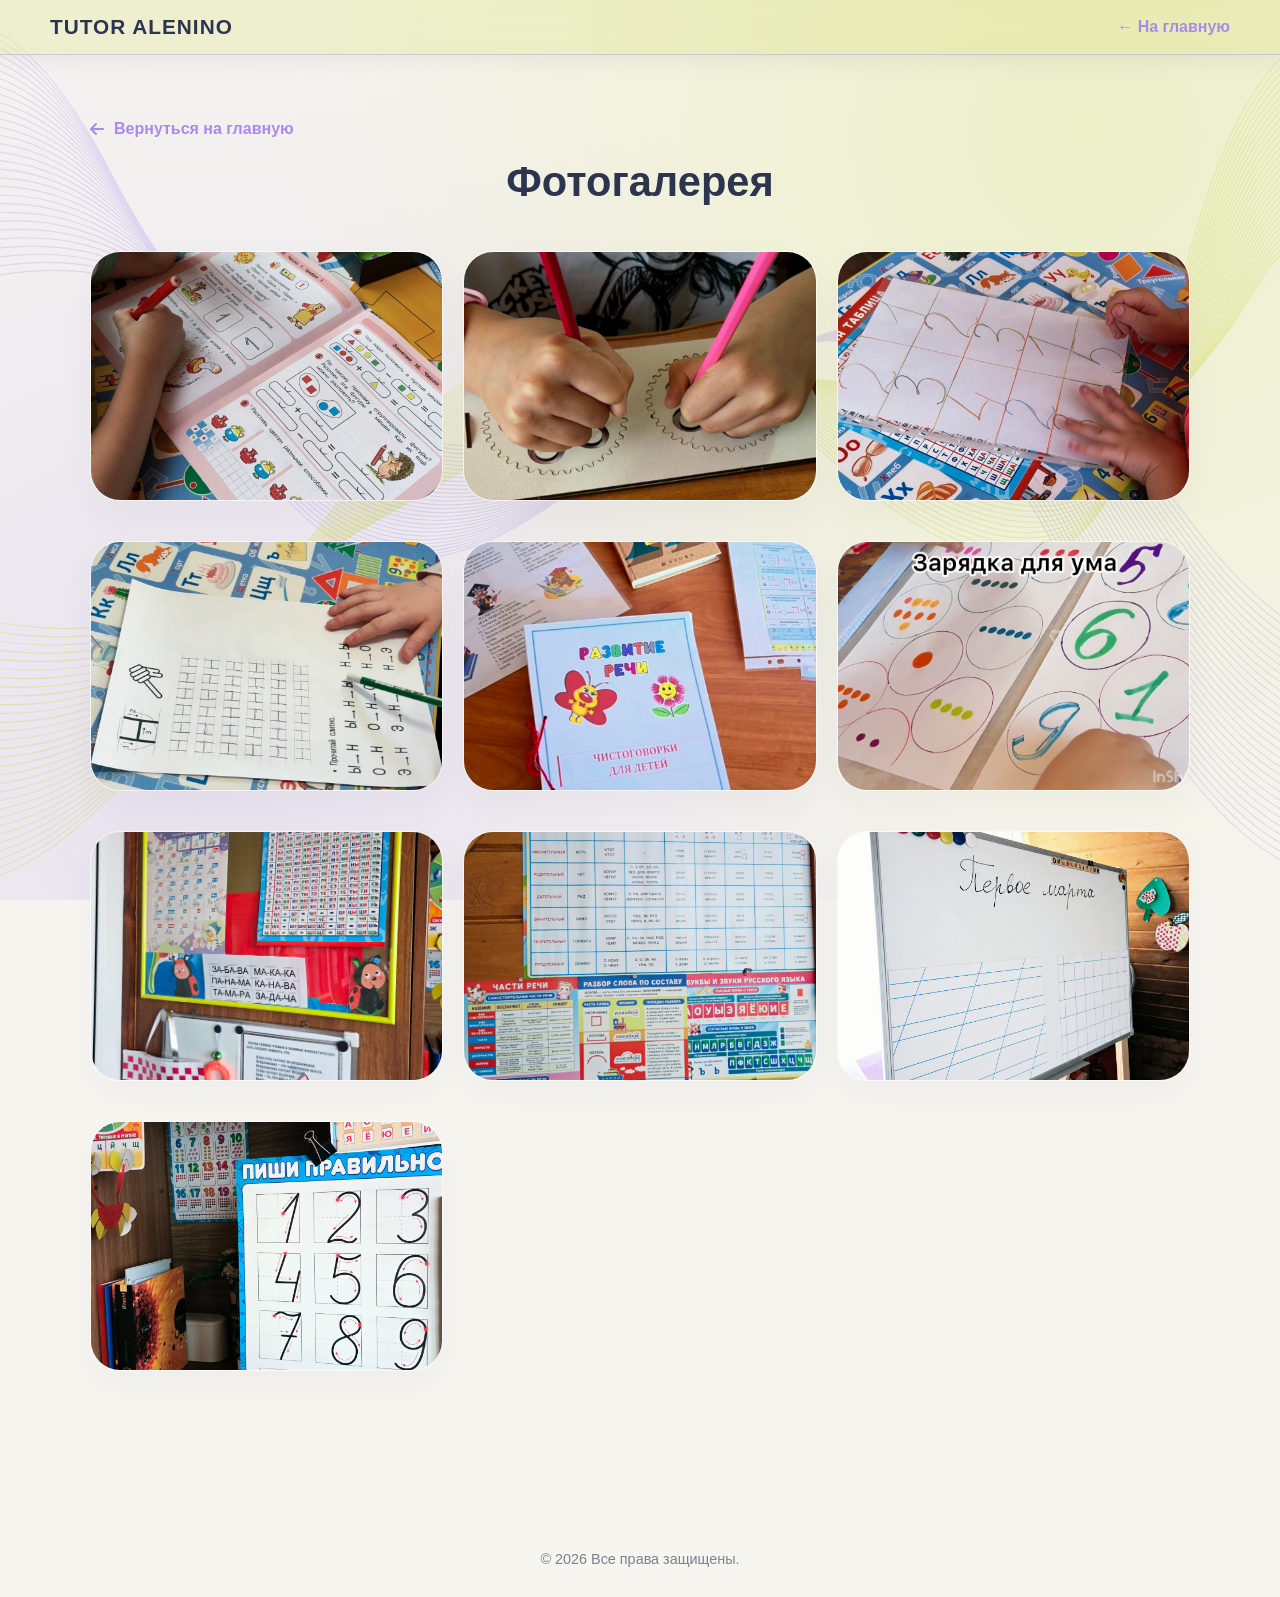
==== gallery.html @ 730d1942 "Add files via upload" ====
<!DOCTYPE html>
<html lang="ru">
<head>
    <meta charset="UTF-8">
    <meta name="viewport" content="width=device-width, initial-scale=1.0">
    <title>Фотогалерея | Малинина Марина Сергеевна</title>
    <link rel="stylesheet" href="style.css">
    <link rel="stylesheet" href="https://cdnjs.cloudflare.com/ajax/libs/font-awesome/6.0.0/css/all.min.css">
    <style>
        /* Стили сетки фотографий */
        .gallery-grid {
            display: grid;
            grid-template-columns: repeat(auto-fill, minmax(280px, 1fr));
            gap: 20px;
            margin-top: 30px;
            width: 100%;
        }

        .gallery-item {
            overflow: hidden;
            border-radius: 20px;
            height: 250px;
            position: relative;
            padding: 0 !important;
            cursor: pointer;
        }

        .gallery-item img {
            width: 100%;
            height: 100%;
            object-fit: cover;
            display: block;
            transition: transform 0.4s ease;
        }

        .gallery-item:hover img {
            transform: scale(1.08);
        }

        /* Выплывающая подпись при наведении */
        .gallery-caption {
            position: absolute;
            bottom: 0;
            left: 0;
            right: 0;
            background: linear-gradient(transparent, rgba(0, 0, 0, 0.75));
            color: #ffffff;
            padding: 20px 15px 10px 15px;
            font-size: 0.95rem;
            font-weight: 600;
            opacity: 0;
            transform: translateY(10px);
            transition: all 0.3s ease;
            pointer-events: none;
        }

        .gallery-item:hover .gallery-caption:not(:empty) {
            opacity: 1;
            transform: translateY(0);
        }

        .back-link {
            display: inline-flex;
            align-items: center;
            gap: 10px;
            color: var(--accent-blue);
            text-decoration: none;
            font-weight: 700;
            margin-bottom: 20px;
            transition: 0.3s;
        }

        .back-link:hover {
            color: var(--accent-lime);
        }

        /* Стили для полноэкранного модального окна (Lightbox) */
        .lightbox {
            display: none;
            position: fixed;
            z-index: 2000;
            top: 0;
            left: 0;
            width: 100%;
            height: 100%;
            background-color: rgba(0, 0, 0, 0.9);
            backdrop-filter: blur(8px);
            flex-direction: column;
            justify-content: center;
            align-items: center;
            user-select: none;
        }

        .lightbox-img-wrapper {
            position: relative;
            display: flex;
            justify-content: center;
            align-items: center;
            max-width: 90%;
            max-height: 80vh;
        }

        .lightbox-img {
            max-width: 100%;
            max-height: 80vh;
            border-radius: 12px;
            box-shadow: 0 10px 30px rgba(0,0,0,0.5);
            object-fit: contain;
            transition: opacity 0.2s ease;
        }

        /* Кнопка закрытия */
        .lightbox-close {
            position: absolute;
            top: 20px;
            right: 30px;
            color: #fff;
            font-size: 36px;
            font-weight: bold;
            cursor: pointer;
            transition: 0.3s;
            z-index: 2010;
        }

        .lightbox-close:hover {
            color: var(--accent-lime);
        }

        /* Стрелки листания */
        .lightbox-btn {
            position: absolute;
            top: 50%;
            transform: translateY(-50%);
            background: rgba(255, 255, 255, 0.15);
            color: #ffffff;
            border: 1px solid rgba(255, 255, 255, 0.3);
            width: 50px;
            height: 50px;
            border-radius: 50%;
            display: flex;
            justify-content: center;
            align-items: center;
            font-size: 20px;
            cursor: pointer;
            transition: all 0.3s ease;
            backdrop-filter: blur(5px);
            z-index: 2010;
        }

        .lightbox-btn:hover {
            background: var(--accent-blue);
            border-color: var(--accent-blue);
            color: #fff;
            transform: translateY(-50%) scale(1.1);
        }

        .lightbox-prev {
            left: 20px;
        }

        .lightbox-next {
            right: 20px;
        }

        /* Подпись под фото */
        .lightbox-caption-text {
            color: #ffffff;
            margin-top: 15px;
            font-size: 1.1rem;
            font-weight: 500;
            text-align: center;
            max-width: 80%;
            min-height: 1.5em;
        }

        @media (max-width: 768px) {
            .lightbox-btn {
                width: 40px;
                height: 40px;
                font-size: 16px;
            }
            .lightbox-prev { left: 10px; }
            .lightbox-next { right: 10px; }
        }
    </style>
</head>
<body>

    <nav class="navbar">
        <div class="logo">TUTOR ALENINO</div>
        <ul class="nav-links" style="display: flex;">
            <li><a href="index.html">← На главную</a></li>
        </ul>
    </nav>

    <section class="section" style="padding-top: 120px; padding-bottom: 80px;">
        <div class="container">
            
            <a href="index.html" class="back-link">
                <i class="fas fa-arrow-left"></i> Вернуться на главную
            </a>

            <h1 class="section-title">Фотогалерея</h1>

            <div class="gallery-grid">
                <div class="glass gallery-item">
                    <img src="i1.jpeg" alt="">
                    <div class="gallery-caption"></div>
                </div>
                <div class="glass gallery-item">
                    <img src="i2.jpeg" alt="Нейроигры">
                    <div class="gallery-caption">Нейроигры</div>
                </div>
                <div class="glass gallery-item">
                    <img src="i3.jpeg" alt="Рабочие материалы">
                    <div class="gallery-caption">Рабочие материалы</div>
                </div>
                <div class="glass gallery-item">
                    <img src="i4.jpg" alt="Уроки чистописания">
                    <div class="gallery-caption">Уроки чистописания</div>
                </div>
                <div class="glass gallery-item">
                    <img src="i5.jpg" alt="">
                    <div class="gallery-caption"></div>
                </div>  
                <div class="glass gallery-item">
                    <img src="i6.jpg" alt="">
                    <div class="gallery-caption"></div>
                </div>
                <div class="glass gallery-item">
                    <img src="i7.jpg" alt="">
                    <div class="gallery-caption"></div>
                </div>  
                <div class="glass gallery-item">
                    <img src="i8.jpg" alt="">
                    <div class="gallery-caption"></div>
                </div>  
                <div class="glass gallery-item">
                    <img src="i9.png" alt="">
                    <div class="gallery-caption"></div>
                </div>  
                <div class="glass gallery-item">
                    <img src="i10.jpg" alt="">
                    <div class="gallery-caption"></div>
                </div>  

            </div>

        </div>
    </section>

    <!-- Модальное окно для просмотра -->
    <div id="lightbox" class="lightbox">
        <span class="lightbox-close" id="lightboxClose">&times;</span>
        
        <button class="lightbox-btn lightbox-prev" id="lightboxPrev" aria-label="Предыдущая">
            <i class="fas fa-chevron-left"></i>
        </button>
        
        <div class="lightbox-img-wrapper">
            <img class="lightbox-img" id="lightboxImg" src="" alt="Просмотр">
        </div>

        <button class="lightbox-btn lightbox-next" id="lightboxNext" aria-label="Следующая">
            <i class="fas fa-chevron-right"></i>
        </button>

        <div class="lightbox-caption-text" id="lightboxCaption"></div>
    </div>

    <footer class="site-footer">
        <div class="container">
            <p>&copy; 2026 Все права защищены.</p>
        </div>
    </footer>

    <!-- Скрипт галереи и переключения фото -->
    <script>
        const lightbox = document.getElementById('lightbox');
        const lightboxImg = document.getElementById('lightboxImg');
        const lightboxCaption = document.getElementById('lightboxCaption');
        const lightboxClose = document.getElementById('lightboxClose');
        const lightboxPrev = document.getElementById('lightboxPrev');
        const lightboxNext = document.getElementById('lightboxNext');
        const galleryItems = Array.from(document.querySelectorAll('.gallery-item'));

        let currentIndex = 0;

        // Функция обновления фото в модальном окне
        function updateLightbox(index) {
            if (index < 0) index = galleryItems.length - 1;
            if (index >= galleryItems.length) index = 0;
            
            currentIndex = index;

            const currentImg = galleryItems[currentIndex].querySelector('img');
            const altText = currentImg.getAttribute('alt') || '';

            lightboxImg.style.opacity = '0.3';
            setTimeout(() => {
                lightboxImg.src = currentImg.src;
                lightboxCaption.textContent = altText;
                lightboxImg.style.opacity = '1';
            }, 100);
        }

        // Открытие по клику на карточку
        galleryItems.forEach((item, index) => {
            item.addEventListener('click', () => {
                lightbox.style.display = 'flex';
                updateLightbox(index);
            });
        });

        // Кнопки Назад / Вперед
        lightboxPrev.addEventListener('click', (e) => {
            e.stopPropagation();
            updateLightbox(currentIndex - 1);
        });

        lightboxNext.addEventListener('click', (e) => {
            e.stopPropagation();
            updateLightbox(currentIndex + 1);
        });

        // Закрытие по крестику
        lightboxClose.addEventListener('click', () => {
            lightbox.style.display = 'none';
        });

        // Закрытие по клику на фон
        lightbox.addEventListener('click', (e) => {
            if (
                e.target === lightbox || 
                e.target.classList.contains('lightbox-img-wrapper')
            ) {
                lightbox.style.display = 'none';
            }
        });

        // Управление с клавиатуры (стрелки + Esc)
        document.addEventListener('keydown', (e) => {
            if (lightbox.style.display === 'flex') {
                if (e.key === 'ArrowLeft') updateLightbox(currentIndex - 1);
                if (e.key === 'ArrowRight') updateLightbox(currentIndex + 1);
                if (e.key === 'Escape') lightbox.style.display = 'none';
            }
        });

        // Поддержка свайпов для телефонов
        let touchStartX = 0;
        let touchEndX = 0;

        lightbox.addEventListener('touchstart', (e) => {
            touchStartX = e.changedTouches[0].screenX;
        }, { passive: true });

        lightbox.addEventListener('touchend', (e) => {
            touchEndX = e.changedTouches[0].screenX;
            handleSwipe();
        }, { passive: true });

        function handleSwipe() {
            const diff = touchStartX - touchEndX;
            if (Math.abs(diff) > 50) {
                if (diff > 0) {
                    updateLightbox(currentIndex + 1); // Свайп влево — следующее фото
                } else {
                    updateLightbox(currentIndex - 1); // Свайп вправо — предыдущее фото
                }
            }
        }
    </script>

</body>
</html>
---- style.css ----
:root {
    --bg-light: #f6f5f0;        /* Элегантный кремовый фон */
    --accent-blue: #A88AED;     /* Обновленный Фиолетовый */
    --accent-lime: #CBD83B;     /* Обновленный Лаймовый */
    --text-main: #2d344d;       /* Темно-синий текст */
    --text-dark: #1a1f33;       /* Насыщенный темный для читаемости в стекле */
    --transition: all 0.4s cubic-bezier(0.25, 0.8, 0.25, 1);
}

* {
    margin: 0;
    padding: 0;
    box-sizing: border-box;
    font-family: -apple-system, BlinkMacSystemFont, "Segoe UI", Roboto, Helvetica, Arial, sans-serif;
}

body {
    background-color: var(--bg-light);
    background-image: 
        url("data:image/svg+xml,%3Csvg xmlns='http://www.w3.org/2000/svg' viewBox='0 0 1440 900'%3E%3Cg fill='none' stroke='%23A88AED' opacity='0.25'%3E%3Cpath d='M-100,50 C300,-200 200,900 700,450 C1200,0 1100,1100 1600,850' stroke-width='1.2'/%3E%3Cpath d='M-100,60 C303,-190 203,890 703,448 C1203,3 1103,1090 1600,842' stroke-width='1.2'/%3E%3Cpath d='M-100,70 C306,-180 206,880 706,446 C1206,6 1106,1080 1600,834' stroke-width='1.2'/%3E%3Cpath d='M-100,80 C309,-170 209,870 709,444 C1209,9 1109,1070 1600,826' stroke-width='1.2'/%3E%3Cpath d='M-100,90 C312,-160 212,860 712,442 C1212,12 1112,1060 1600,818' stroke-width='1.2'/%3E%3Cpath d='M-100,100 C315,-150 215,850 715,440 C1215,15 1115,1050 1600,810' stroke-width='1.2'/%3E%3Cpath d='M-100,110 C318,-140 218,840 718,438 C1218,18 1118,1040 1600,802' stroke-width='1.2'/%3E%3Cpath d='M-100,120 C321,-130 221,830 721,436 C1221,21 1121,1030 1600,794' stroke-width='1.2'/%3E%3Cpath d='M-100,130 C324,-120 224,820 724,434 C1224,24 1124,1020 1600,786' stroke-width='1.2'/%3E%3Cpath d='M-100,140 C327,-110 227,810 727,432 C1227,27 1127,1010 1600,778' stroke-width='1.2'/%3E%3Cpath d='M-100,150 C330,-100 230,800 730,430 C1230,30 1130,1000 1600,770' stroke-width='1.2'/%3E%3Cpath d='M-100,160 C333,-90 233,790 733,428 C1233,33 1133,990 1600,762' stroke-width='1.2'/%3E%3Cpath d='M-100,170 C336,-80 236,780 736,426 C1236,36 1136,980 1600,754' stroke-width='1.2'/%3E%3Cpath d='M-100,180 C339,-70 239,770 739,424 C1239,39 1139,970 1600,746' stroke-width='1.2'/%3E%3Cpath d='M-100,190 C342,-60 242,760 742,422 C1242,42 1142,960 1600,738' stroke-width='1.2'/%3E%3Cpath d='M-100,200 C345,-50 245,750 745,420 C1245,45 1145,950 1600,730' stroke-width='1.2'/%3E%3Cpath d='M-100,210 C348,-40 248,740 748,418 C1248,48 1148,940 1600,722' stroke-width='1.2'/%3E%3Cpath d='M-100,220 C351,-30 251,730 751,416 C1251,51 1151,930 1600,714' stroke-width='1.2'/%3E%3Cpath d='M-100,230 C354,-20 254,720 754,414 C1254,54 1154,920 1600,706' stroke-width='1.2'/%3E%3Cpath d='M-100,240 C357,-10 257,710 757,412 C1257,57 1157,910 1600,698' stroke-width='1.2'/%3E%3Cpath d='M-100,250 C360,0 260,700 760,410 C1260,60 1160,900 1600,690' stroke-width='1.2'/%3E%3Cpath d='M-100,260 C363,10 263,690 763,408 C1263,63 1163,890 1600,682' stroke-width='1.2'/%3E%3Cpath d='M-100,270 C366,20 266,680 766,406 C1266,66 1166,880 1600,674' stroke-width='1.2'/%3E%3Cpath d='M-100,280 C369,30 269,670 769,404 C1269,69 1169,870 1600,666' stroke-width='1.2'/%3E%3Cpath d='M-100,290 C372,40 272,660 772,402 C1272,72 1172,860 1600,658' stroke-width='1.2'/%3E%3Cpath d='M-100,300 C375,50 275,650 775,400 C1275,75 1175,850 1600,650' stroke-width='1.2'/%3E%3Cpath d='M-100,310 C378,60 278,640 778,398 C1278,78 1178,840 1600,642' stroke-width='1.2'/%3E%3Cpath d='M-100,320 C381,70 278,630 781,396 C1281,81 1181,830 1600,634' stroke-width='1.2'/%3E%3Cpath d='M-100,330 C384,80 284,620 784,394 C1284,84 1184,820 1600,626' stroke-width='1.2'/%3E%3Cpath d='M-100,340 C387,90 287,610 787,392 C1287,87 1187,810 1600,618' stroke-width='1.2'/%3E%3C/g%3E%3Cg fill='none' stroke='%23CBD83B' opacity='0.3'%3E%3Cpath d='M-100,850 C300,1100 400,0 900,450 C1400,900 1100,-200 1600,50' stroke-width='1.2'/%3E%3Cpath d='M-100,840 C303,1090 403,10 903,448 C1403,886 1103,-190 1600,58' stroke-width='1.2'/%3E%3Cpath d='M-100,830 C306,1080 406,20 906,446 C1406,872 1106,-180 1600,66' stroke-width='1.2'/%3E%3Cpath d='M-100,820 C309,1070 409,30 909,444 C1409,858 1109,-170 1600,74' stroke-width='1.2'/%3E%3Cpath d='M-100,810 C312,1060 412,40 912,442 C1412,844 1112,-160 1600,82' stroke-width='1.2'/%3E%3Cpath d='M-100,800 C315,1050 415,50 915,440 C1415,830 1115,-150 1600,90' stroke-width='1.2'/%3E%3Cpath d='M-100,790 C318,1040 418,60 918,438 C1418,816 1118,-140 1600,98' stroke-width='1.2'/%3E%3Cpath d='M-100,780 C321,1030 421,70 921,436 C1421,802 1121,-130 1600,106' stroke-width='1.2'/%3E%3Cpath d='M-100,770 C324,1020 424,80 924,434 C1424,788 1124,-120 1600,114' stroke-width='1.2'/%3E%3Cpath d='M-100,760 C327,1010 427,90 927,432 C1427,774 1127,-110 1600,122' stroke-width='1.2'/%3E%3Cpath d='M-100,750 C330,1000 430,100 930,430 C1430,760 1130,-100 1600,130' stroke-width='1.2'/%3E%3Cpath d='M-100,740 C333,990 433,110 933,428 C1433,746 1133,-90 1600,138' stroke-width='1.2'/%3E%3Cpath d='M-100,730 C336,980 436,120 936,426 C1436,732 1136,-80 1600,146' stroke-width='1.2'/%3E%3Cpath d='M-100,720 C339,970 439,130 939,424 C1439,718 1139,-70 1600,154' stroke-width='1.2'/%3E%3Cpath d='M-100,710 C342,960 442,140 942,422 C1442,704 1142,-60 1600,162' stroke-width='1.2'/%3E%3Cpath d='M-100,700 C345,950 445,150 945,420 C1445,690 1145,-50 1600,170' stroke-width='1.2'/%3E%3Cpath d='M-100,690 C348,940 448,160 948,418 C1448,676 1148,-40 1600,178' stroke-width='1.2'/%3E%3Cpath d='M-100,680 C351,930 451,170 951,416 C1451,662 1151,-30 1600,186' stroke-width='1.2'/%3E%3Cpath d='M-100,670 C354,920 454,180 954,414 C1454,648 1154,-20 1600,194' stroke-width='1.2'/%3E%3Cpath d='M-100,660 C357,910 457,190 957,412 C1457,634 1157,-10 1600,202' stroke-width='1.2'/%3E%3Cpath d='M-100,650 C360,900 460,200 960,410 C1460,620 1160,0 1600,210' stroke-width='1.2'/%3E%3Cpath d='M-100,640 C363,890 463,210 963,408 C1463,606 1163,10 1600,218' stroke-width='1.2'/%3E%3Cpath d='M-100,630 C366,880 466,220 966,406 C1466,592 1166,20 1600,226' stroke-width='1.2'/%3E%3Cpath d='M-100,620 C369,870 469,230 969,404 C1469,578 1169,30 1600,234' stroke-width='1.2'/%3E%3Cpath d='M-100,610 C372,860 472,240 972,402 C1472,564 1172,40 1600,242' stroke-width='1.2'/%3E%3Cpath d='M-100,600 C375,850 475,250 975,400 C1475,550 1175,50 1600,250' stroke-width='1.2'/%3E%3Cpath d='M-100,590 C378,840 478,260 978,398 C1478,536 1178,60 1600,258' stroke-width='1.2'/%3E%3Cpath d='M-100,580 C381,830 481,270 981,396 C1481,522 1181,70 1600,266' stroke-width='1.2'/%3E%3Cpath d='M-100,570 C384,820 484,280 984,394 C1484,508 1184,80 1600,274' stroke-width='1.2'/%3E%3Cpath d='M-100,560 C387,810 487,290 987,392 C1487,494 1187,90 1600,282' stroke-width='1.2'/%3E%3C/g%3E%3C/svg%3E"),
        radial-gradient(circle at 85% 15%, rgba(203, 216, 59, 0.22) 0%, transparent 60%),
        radial-gradient(circle at 15% 85%, rgba(168, 138, 237, 0.18) 0%, transparent 60%);
    background-attachment: fixed;
    background-size: cover;
    background-position: center;
    margin: 0;
}

/* 2. НАВИГАЦИЯ */
.navbar {
    position: fixed;
    top: 0;
    width: 100%;
    display: flex;
    justify-content: space-between;
    align-items: center;
    padding: 15px 50px;
    z-index: 1000;
    background: rgba(203, 216, 59, 0.18) !important; 
    backdrop-filter: blur(20px);
    -webkit-backdrop-filter: blur(20px);
    border-bottom: 1px solid rgba(168, 138, 237, 0.4) !important;
    box-shadow: 0 4px 25px rgba(45, 52, 77, 0.08);
}

.logo {
    font-size: 1.3rem;
    font-weight: 700;
    letter-spacing: 1px;
    color: var(--text-main);
}

.nav-links {
    display: flex;
    list-style: none;
}

.nav-links li a {
    color: var(--accent-blue) !important; 
    text-decoration: none;
    margin-left: 30px;
    font-weight: 700;
    transition: color 0.3s ease;
}

.nav-links li a:hover {
    color: var(--accent-lime) !important;
    text-shadow: 0 1px 3px rgba(45, 52, 77, 0.2); 
}

.menu-toggle {
    display: none;
    cursor: pointer;
    font-size: 1.5rem;
    padding: 5px;
    color: var(--text-main);
}

/* 3. ГЛАВНЫЙ ЭКРАН (HERO) */
.hero {
    min-height: 85vh;
    display: flex !important;
    align-items: center !important;
    justify-content: center !important;
    padding-top: 100px;
    background: transparent;
    padding-left: 20px;
    padding-right: 20px;
}

.hero-layout {
    display: flex !important;
    justify-content: center !important;
    width: 100% !important;
}

.hero-content {
    text-align: center !important;
    max-width: 850px !important;
    width: 100% !important;
}

.hero-content .glass {
    display: flex !important;
    flex-direction: column !important;
    gap: 20px !important;
    align-items: center !important;
    height: auto !important; 
    padding-bottom: 45px !important; 
}

h1 {
    font-size: clamp(2rem, 5vw, 3.5rem);
    margin-bottom: 20px;
    font-weight: 700;
    color: var(--text-main);
    text-align: center !important;
}

.accent {
    color: var(--accent-blue) !important;
    opacity: 1 !important;
}

/* 4. ОБЩИЕ СТИЛИ БЛОКОВ */
.container {
    max-width: 1140px !important;
    margin: 0 auto !important;
    padding: 0 20px !important;
    width: 100% !important;
    box-sizing: border-box !important;
}

.section {
    padding: 80px 0;
    width: 100%;
}

.section-title {
    text-align: center;
    font-size: 2.6rem;
    margin-bottom: 45px;
    font-weight: 700;
    color: var(--text-main);
}

.services-grid, .approach-grid {
    display: grid !important;
    grid-template-columns: repeat(auto-fit, minmax(320px, 1fr)) !important;
    gap: 30px !important;
    width: 100% !important;
    justify-content: center !important;
    align-items: stretch !important;
    box-sizing: border-box !important;
}

.services-full-width {
    margin-top: 30px !important;
    width: 100% !important;
    text-align: center !important;
}

/* ПРИНУДИТЕЛЬНОЕ ЦЕНТРИРОВАНИЕ КАРТОЧКИ ГАЛЕРЕИ В HTML И CSS */
.services-full-width.glass,
.services-full-width {
    display: flex !important;
    flex-direction: column !important;
    align-items: center !important;
    justify-content: center !important;
    text-align: center !important;
}

.services-full-width h2,
.services-full-width h3,
.services-full-width p {
    text-align: center !important;
    text-align-last: center !important;
    width: 100% !important;
}

.glass {
    background: rgba(255, 255, 255, 0.16) !important; 
    backdrop-filter: blur(25px) saturate(130%) !important; 
    -webkit-backdrop-filter: blur(25px) saturate(130%) !important;
    border-radius: 30px !important;
    padding: 35px 40px !important;
    border: 1px solid rgba(255, 255, 255, 0.5) !important;
    box-shadow: 
        inset 0 2px 2px rgba(255, 255, 255, 0.4),
        0 15px 35px rgba(45, 52, 77, 0.04) !important;
    color: var(--text-dark) !important; 
    transition: transform 0.3s ease, background 0.3s ease, box-shadow 0.3s ease !important;
    box-sizing: border-box !important;
    margin: 0 0 20px 0 !important; 
    width: 100% !important;
}

.glass:hover {
    transform: translateY(-5px) !important;
    background: rgba(255, 255, 255, 0.25) !important;
    border: 1px solid rgba(168, 138, 237, 0.45) !important;
    box-shadow: 
        inset 0 2px 4px rgba(255, 255, 255, 0.5),
        0 20px 45px rgba(168, 138, 237, 0.15) !important;
}

.glass h2, .glass h3 {
    color: var(--accent-blue) !important; 
    font-weight: 700;
    font-size: 1.55rem;
    margin-bottom: 20px;
    text-align: left;
}

.glass p {
    color: var(--text-dark) !important;
    font-weight: 500;
    font-size: 1.05rem;
    line-height: 1.5;
}

.glass ul {
    padding-left: 20px !important;
    margin: 0 !important;
    list-style-position: outside !important;
}

.glass li {
    color: var(--text-dark) !important;
    font-weight: 500;
    font-size: 1.02rem;
    line-height: 1.5;
    margin-bottom: 12px;
}

/* ЖЕСТКАЯ ФИКСАЦИЯ СТИЛЕЙ СПИСКОВ (Убирает переносы одиноких слов) */
.clean-list {
    list-style: none !important;
    padding-left: 0 !important;
    margin: 0 !important;
}

.clean-list li,
.approach-grid li,
.approach-grid .clean-list li {
    display: block !important;               /* Отключаем flex у li */
    text-align: left !important;            /* Выравнивание только по левому краю */
    text-align-last: left !important;       /* Запрет растягивания/центрирования последней строки */
    padding-left: 30px !important;          /* Место под галочку */
    position: relative !important;          /* Относительное позиционирование */
    margin-bottom: 14px !important;
    line-height: 1.4 !important;
}

/* Позиционирование галочки/иконки отдельно от текста */
.clean-list li .dot,
.approach-grid li .dot,
.clean-list li i,
.approach-grid li i {
    position: absolute !important;
    left: 0 !important;
    top: 0 !important;
    margin: 0 !important;
    display: inline-block !important;
}

.card-header i {
    color: var(--accent-blue) !important;
    margin-right: 8px;
}

/* 5. КНОПКИ И АКЦЕНТЫ */
.dot, 
.dot.blue, 
.approach-grid li span {
    color: var(--accent-blue) !important; 
    font-weight: bold;
    font-size: 1.2em;
    margin-right: 10px;
}

.btn-glass, .social-btn {
    display: inline-block;
    padding: 14px 32px;
    color: var(--text-main) !important;
    background: rgba(255, 255, 255, 0.3) !important;
    border: 1px solid rgba(168, 138, 237, 0.4) !important;
    text-decoration: none;
    border-radius: 50px;
    transition: var(--transition);
    font-weight: 600;
    backdrop-filter: blur(10px);
    -webkit-backdrop-filter: blur(10px);
    box-shadow: 0 4px 15px rgba(0, 0, 0, 0.02);
}

.btn-glass:hover, .social-btn:hover {
    background: var(--accent-blue) !important;
    color: #ffffff !important;
    border: 1px solid var(--accent-blue) !important;
    transform: translateY(-3px);
    box-shadow: 0 8px 25px rgba(168, 138, 237, 0.3);
}

/* 7. КАРУСЕЛЬ ДИПЛОМОВ */
.carousel-container {
    position: relative;
    overflow: hidden;
    height: 500px;
    border-radius: 28px;
}

.carousel-slide {
    display: flex;
    height: 100%;
}

.carousel-slide img {
    min-width: 100%;
    object-fit: contain;
    padding: 30px;
}

.carousel-btn {
    position: absolute;
    top: 50%;
    transform: translateY(-50%);
    z-index: 10;
    padding: 10px 20px !important;
}

#prevBtn { left: 20px; }
#nextBtn { right: 20px; }

/* 8. ОБЪЕДИНЕННЫЙ БЛОК КОНТАКТОВ */
.contact-box {
    margin: 0 auto 40px auto !important;
    max-width: 750px !important; 
    width: 100% !important;
    display: flex !important;
    flex-direction: column !important;
    align-items: center !important;
    text-align: center !important;
    box-sizing: border-box !important;
}

.work-time {
    opacity: 0.7;
    font-size: 0.9rem;
    margin-top: 40px;
    display: block;
    font-weight: 600;
    text-align: center !important;
}

.cta-text { 
    font-size: 1.6rem; 
    font-weight: 600; 
    margin-bottom: 10px; 
    color: var(--text-dark); 
    text-align: center !important;
}

.cta-subtext { 
    opacity: 0.8; 
    margin-bottom: 30px; 
    text-align: center !important;
}

.contact-sub-header {
    text-align: center !important;
    width: 100% !important;
    margin-top: 25px !important;
    margin-bottom: 15px !important;
}

.contact-item {
    text-align: center !important;
    width: 100% !important;
}

.cta-button {
    display: inline-block !important;
    margin: 25px auto 20px auto !important;
    padding: 18px 40px !important;
    background: linear-gradient(135deg, var(--accent-blue) 0%, #896be4 100%) !important;
    color: #ffffff !important; 
    box-shadow: 0 10px 30px rgba(168, 138, 237, 0.35) !important;
    border: none !important; 
    outline: none !important;
    border-radius: 50px !important;
    font-size: 1.1rem !important;
    font-weight: 600 !important;
    text-decoration: none !important;
    transition: var(--transition) !important;
    cursor: pointer;
    text-align: center !important;
    width: 100% !important;
    max-width: 280px !important;
}

.cta-button:hover {
    transform: translateY(-4px) !important;
    box-shadow: 0 15px 35px rgba(168, 138, 237, 0.5) !important;
    background: linear-gradient(135deg, #bca5f5 0%, var(--accent-blue) 100%) !important;
}

.divider {
    height: 1px;
    background: linear-gradient(to right, transparent, rgba(168, 138, 237, 0.3), transparent);
    margin: 40px auto;
    width: 80%;
}

.social-links {
    margin: 20px 0 !important;
    display: flex !important;
    justify-content: center !important;
    gap: 15px !important;
    flex-wrap: wrap !important;
    width: 100% !important;
}

.social-btn { 
    font-size: 0.9rem; 
    padding: 12px 28px;
}

.reveal {
    opacity: 0;
    transform: translateY(40px);
    transition: var(--transition);
}

.reveal.active {
    opacity: 1;
    transform: translateY(0);
}

/* 10. АДАПТИВНОСТЬ */
@media (max-width: 768px) {
    .nav-links {
        display: none !important;
        flex-direction: column !important;
        position: absolute !important;
        top: 65px !important;
        right: 20px !important;
        background: rgba(255, 255, 255, 0.95) !important;
        backdrop-filter: blur(10px) !important;
        padding: 20px !important;
        border-radius: 20px !important;
        box-shadow: 0 10px 30px rgba(0,0,0,0.1) !important;
        border: 1px solid rgba(168, 138, 237, 0.2) !important;
    }
    .nav-links li a {
        margin-left: 0 !important;
        margin-bottom: 15px !important;
        display: block !important;
    }
    .nav-links.active { display: flex !important; }
    .menu-toggle { display: block !important; }
    
    .services-grid, .approach-grid { 
        grid-template-columns: 1fr !important; 
    }
    .navbar { padding: 15px 25px !important; }
    
    .carousel-container { 
        height: 250px !important; 
    }
    .carousel-slide img {
        max-width: 100% !important;
        height: 100% !important;
        padding: 10px !important;
    }
    
    .hero-content { padding: 20px 10px !important; }
    .glass { padding: 25px 20px !important; }

    .section-title {
        font-size: 2rem !important;
        line-height: 1.2 !important;
        text-align: center !important;
        margin-bottom: 30px !important;
        word-wrap: break-word !important;
    }
}

/* 11. ПОДВАЛ */
.site-footer {
    padding: 30px 0;
    text-align: center;
    width: 100%;
    margin-top: 50px;
}

.site-footer p {
    color: var(--text-main);
    opacity: 0.6;
    font-size: 0.9rem;
    font-weight: 500;
}
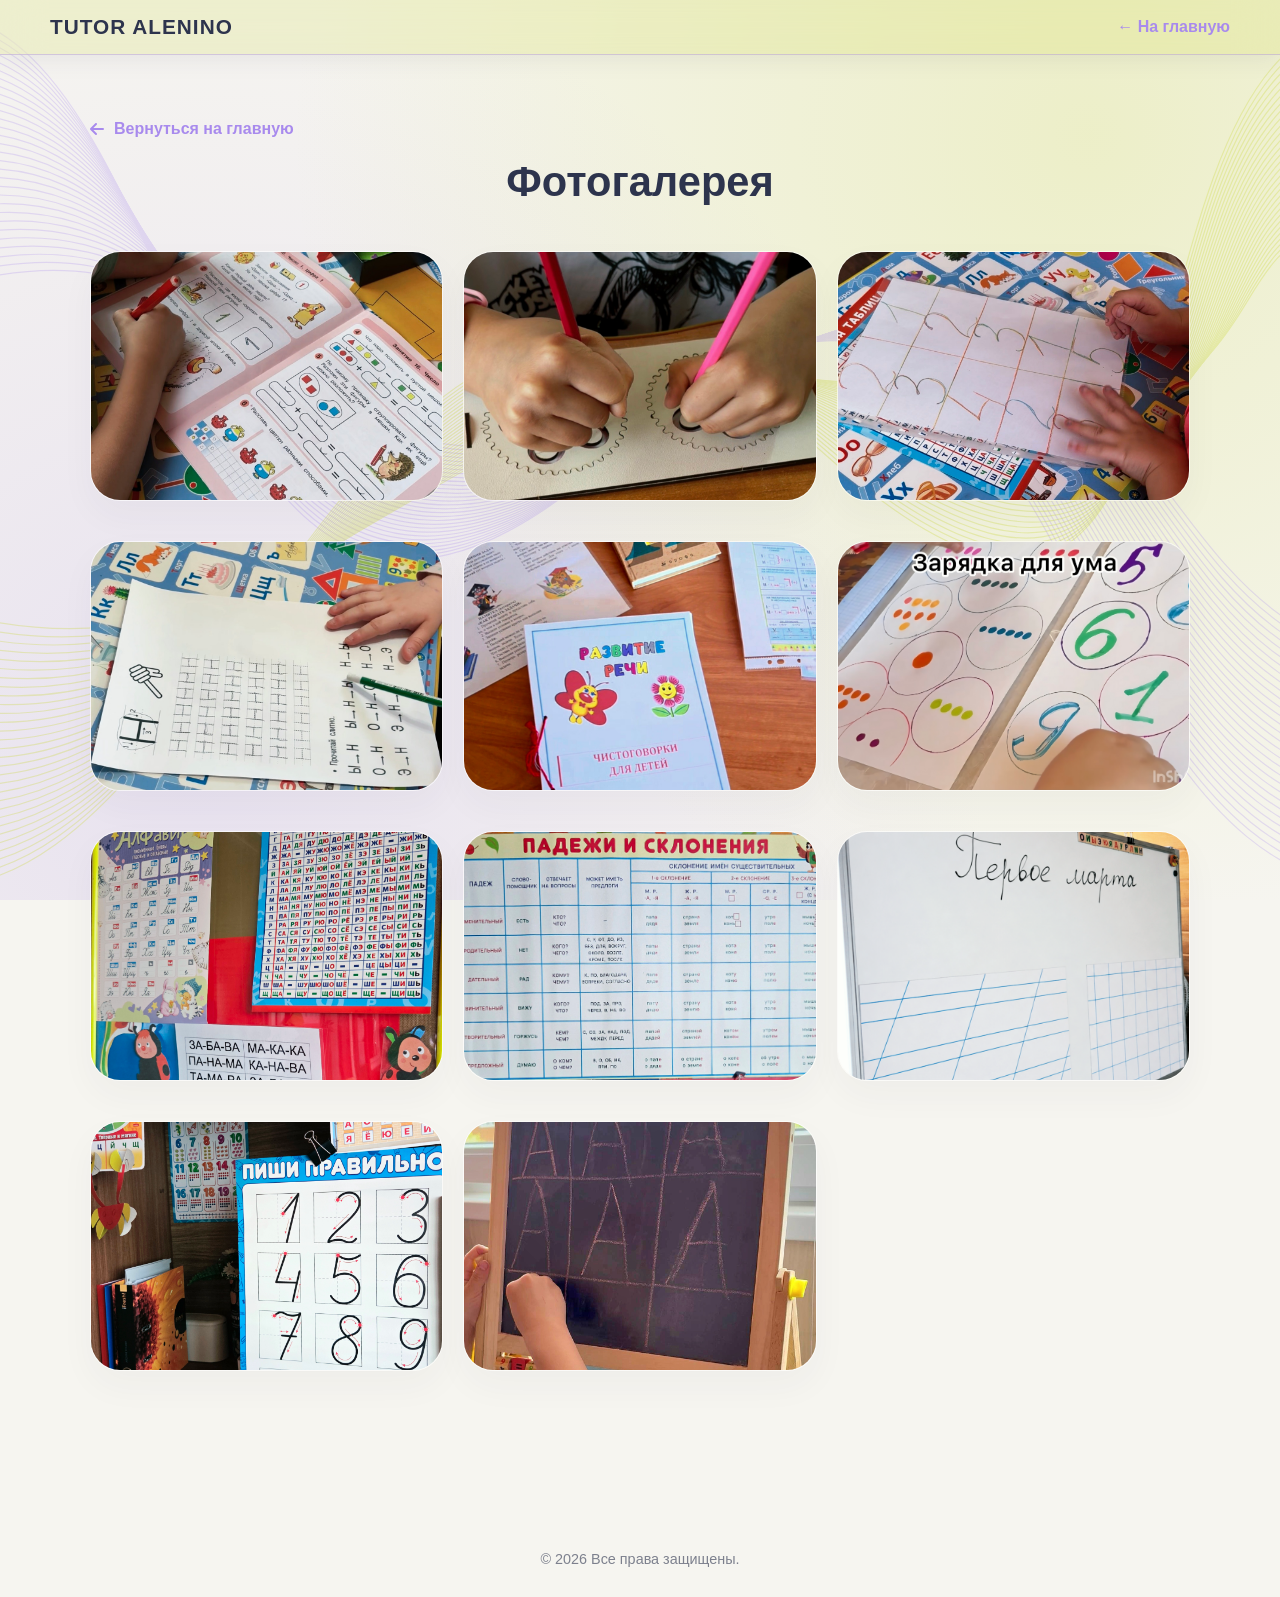
==== commit 2a29e559: "Add files via upload" ====
--- a/gallery.html
+++ b/gallery.html
@@ -244,6 +244,12 @@
                     <div class="gallery-caption"></div>
                 </div>  
 
+                <div class="glass gallery-item">
+                    <img src="i11.jpg" alt="">
+                    <div class="gallery-caption"></div>
+                </div>  
+
+
             </div>
 
         </div>
--- a/style.css
+++ b/style.css
@@ -499,4 +499,21 @@
     opacity: 0.6;
     font-size: 0.9rem;
     font-weight: 500;
+}
+
+/* Квадратная аватарка внутри glass-карточки */
+.hero-avatar {
+    width: 260px;
+    height: 260px;
+    border-radius: 16px; /* Легкое скругление углов, чтобы выглядело мягче */
+    object-fit: cover;
+    border: 1px solid rgba(255, 255, 255, 0.6); /* Тонкая элегантная рамка */
+    box-shadow: 0 6px 18px rgba(45, 52, 77, 0.1); /* Мягкая тень */
+    margin: 10px auto;
+    display: block;
+    transition: transform 0.3s ease;
+}
+
+.hero-avatar:hover {
+    transform: scale(1.03);
 }
